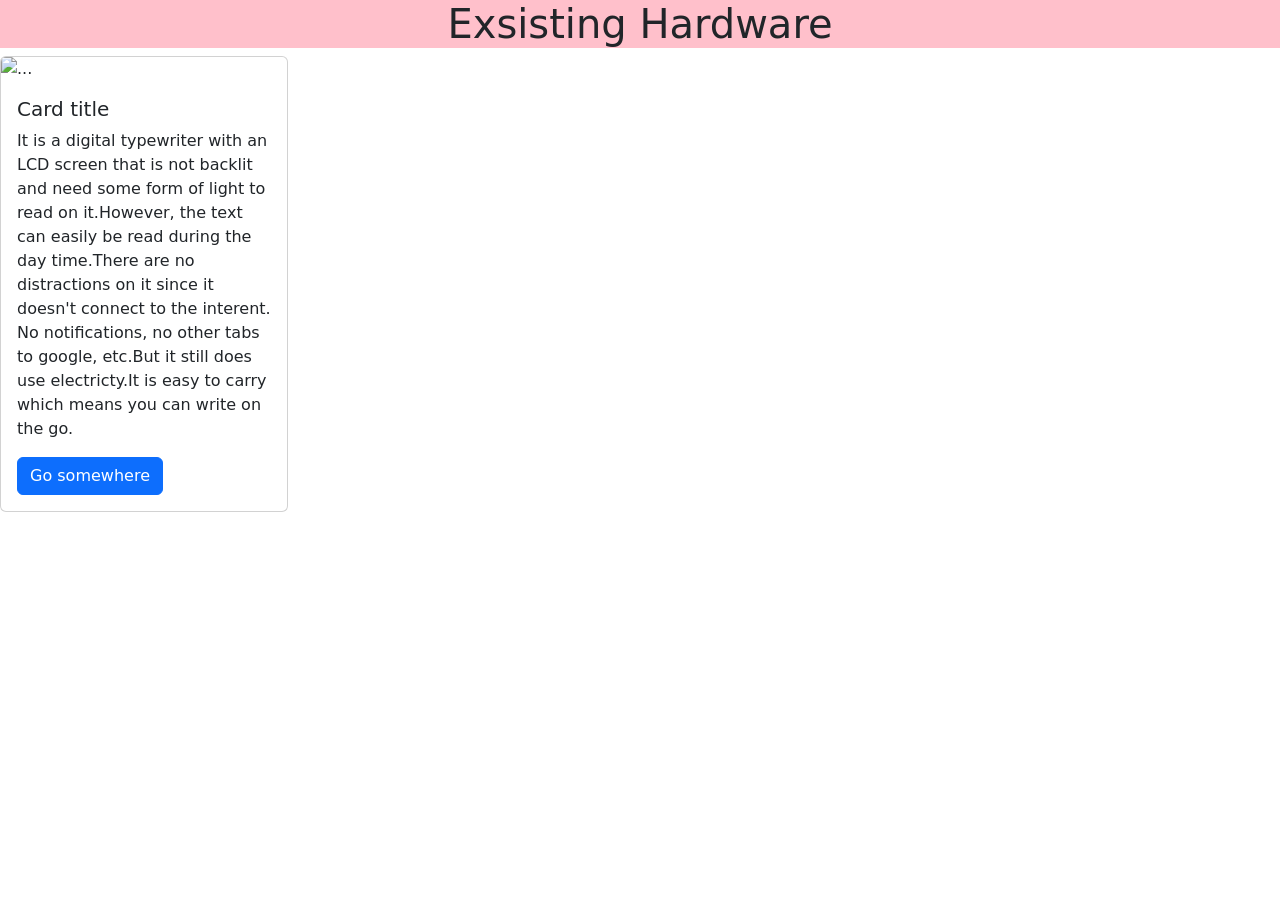
==== PartA.html @ d13df72f "PArt A" ====
<!DOCTYPE html>
<html>
    <head>
        <!-- Required meta tags -->
        <meta charset="utf-8">
        <meta name="viewport" content="width=device-width, initial-scale=1">

        <link href="https://cdn.jsdelivr.net/npm/bootstrap@5.3.0-alpha1/dist/css/bootstrap.min.css" rel="stylesheet" />
        <link href="style.css" rel="stylesheet" type="text/css" />
        <style>
            /* CSS */

        </style>

        <title>Exsisting Hardware</title>
    </head>
    <body>
        <!-- HTML -->

         <h1>Exsisting Hardware</h1>


         <div class="card" style="width: 18rem;">
  <img src="..." class="card-img-top" alt="...">
  <div class="card-body">
    <h5 class="card-title">Card title</h5>
    <p class="card-text">It is a digital typewriter with an LCD screen that is not backlit and need some form of light to read on it.However, the text can easily be read during the day time.There are no distractions on it since it doesn't connect to the interent. No notifications, no other tabs to google, etc.But it still does use electricty.It is easy to carry which means you can write on the go.</p>
    <a href="#" class="btn btn-primary">Go somewhere</a>
  </div>
</div>
---- style.css ----
h1 {
    text-align: center;
    background-color: pink;

}

.navbar {
    background-color: lavender !important;
}
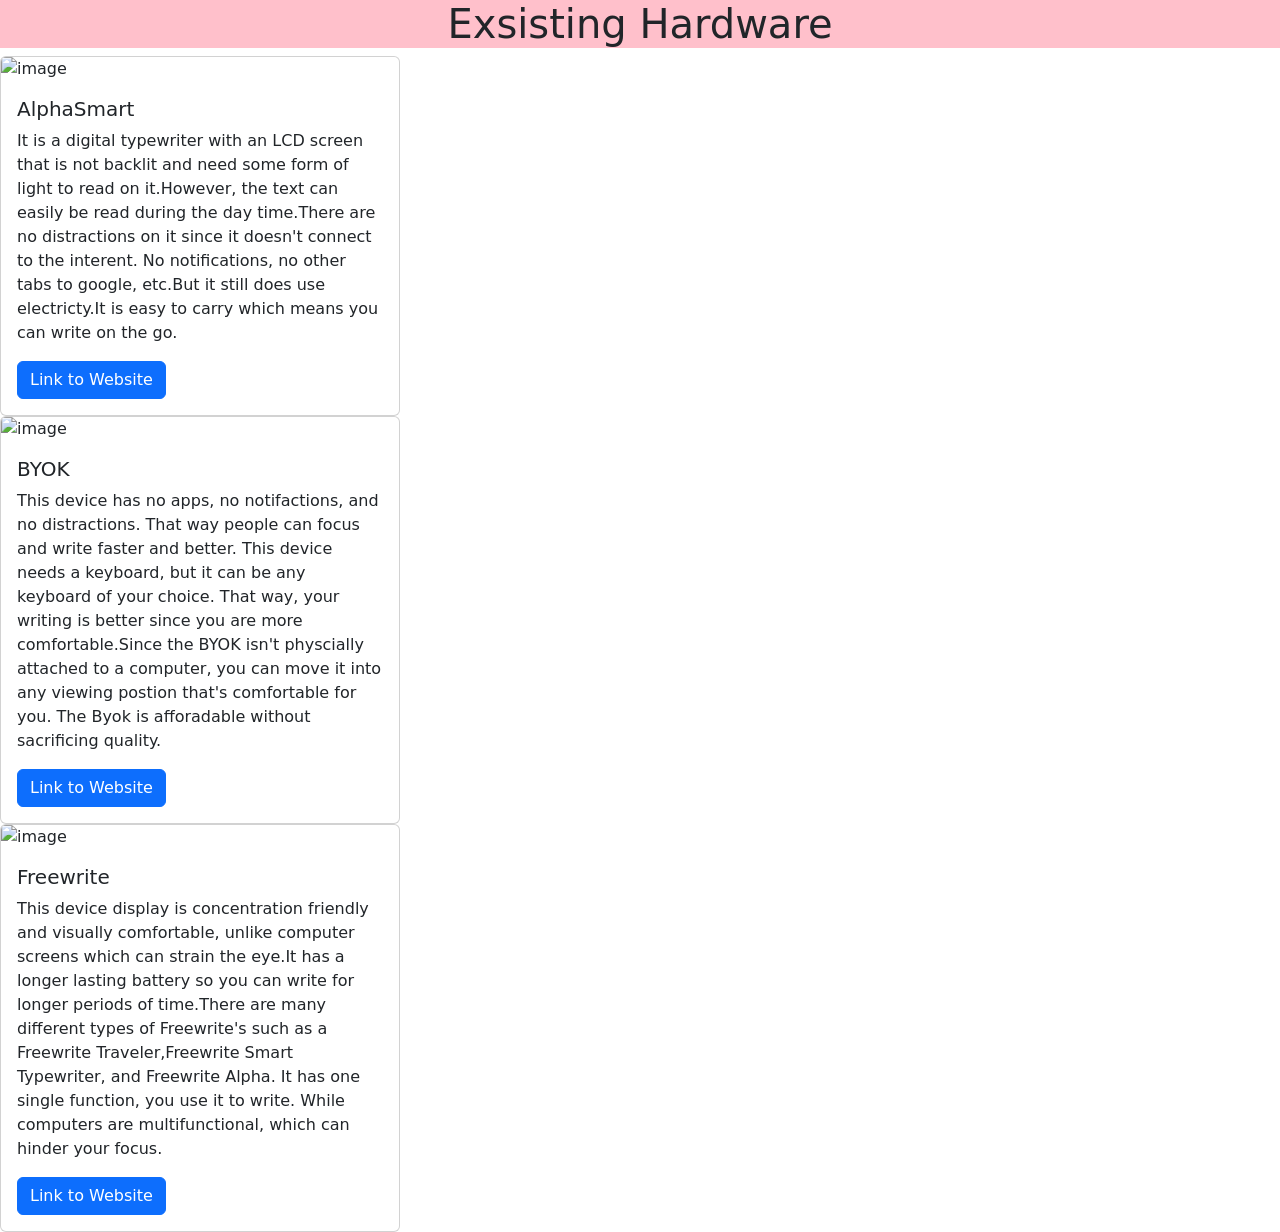
==== commit bcd1eb09: "Push" ====
--- a/PartA.html
+++ b/PartA.html
@@ -20,11 +20,36 @@
          <h1>Exsisting Hardware</h1>
 
 
-         <div class="card" style="width: 18rem;">
-  <img src="..." class="card-img-top" alt="...">
+ <div class="col-sm-4">
+    <div class="card" style="width: 25rem;">
+      <img src="https://github.com/user-attachments/assets/c775a491-300d-4cb9-a4d4-c8d225a128fc" class="card-img-top" alt="image">
+       <div class="card-body">
+         <h5 class="card-title">AlphaSmart</h5>
+            <p class="card-text">It is a digital typewriter with an LCD screen that is not backlit and need some form of light to read on it.However, the text can easily be read during the day time.There are no distractions on it since it doesn't connect to the interent. No notifications, no other tabs to google, etc.But it still does use electricty.It is easy to carry which means you can write on the go.</p>
+    <a href="https://guypursey.com/blog/202106210800-my-alphasmart-neo-experience" class="btn btn-primary">Link to Website</a>
+</div>
+    </div>
+       </div>
+
+
+<div class="col-md-6">
+  <div class="card" style="width: 25rem;">
+    <img src="https://github.com/user-attachments/assets/bcb641ff-9c8d-4188-acaa-3a820f76e9d1" class="card-img-top" alt="image">
+      <div class="card-body">
+        <h5 class="card-title">BYOK</h5>
+          <p class="card-text">This device has no apps, no notifactions, and no distractions. That way people can focus and write faster and better. This device needs a keyboard, but it can be any keyboard of your choice. That way, your writing is better since you are more comfortable.Since the BYOK isn't physcially attached to a computer, you can move it into any viewing postion that's comfortable for you. The Byok is afforadable without sacrificing quality.</p>
+    <a href="https://www.kickstarter.com/projects/byok/byok-the-ultimate-distraction-free-writing-tool" class="btn btn-primary">Link to Website</a>
+</div>
+  </div>
+    </div>
+
+
+ <div class="card" style="width: 25rem;">
+  <img src="https://github.com/user-attachments/assets/19d8780b-f7bb-4ed1-b09f-ef8f4158db05" class="card-img-top" alt="image">
   <div class="card-body">
-    <h5 class="card-title">Card title</h5>
-    <p class="card-text">It is a digital typewriter with an LCD screen that is not backlit and need some form of light to read on it.However, the text can easily be read during the day time.There are no distractions on it since it doesn't connect to the interent. No notifications, no other tabs to google, etc.But it still does use electricty.It is easy to carry which means you can write on the go.</p>
-    <a href="#" class="btn btn-primary">Go somewhere</a>
+    <h5 class="card-title">Freewrite</h5>
+    <p class="card-text">This device display is concentration friendly and visually comfortable, unlike computer screens which can strain the eye.It has a longer lasting battery so you can write for longer periods of time.There are many different types of Freewrite's such as a Freewrite Traveler,Freewrite Smart Typewriter, and Freewrite Alpha. It has one single function, you use it to write.  While computers are multifunctional, which can hinder your focus.</p>
+    <a href="https://getfreewrite.com/?srsltid=AfmBOopuxMTi52KrlPe-I2sVPK2BBgXrVgg_jrMpEmKl-yApBsx6fI6Q" class="btn btn-primary">Link to Website</a>
   </div>
 </div>
+
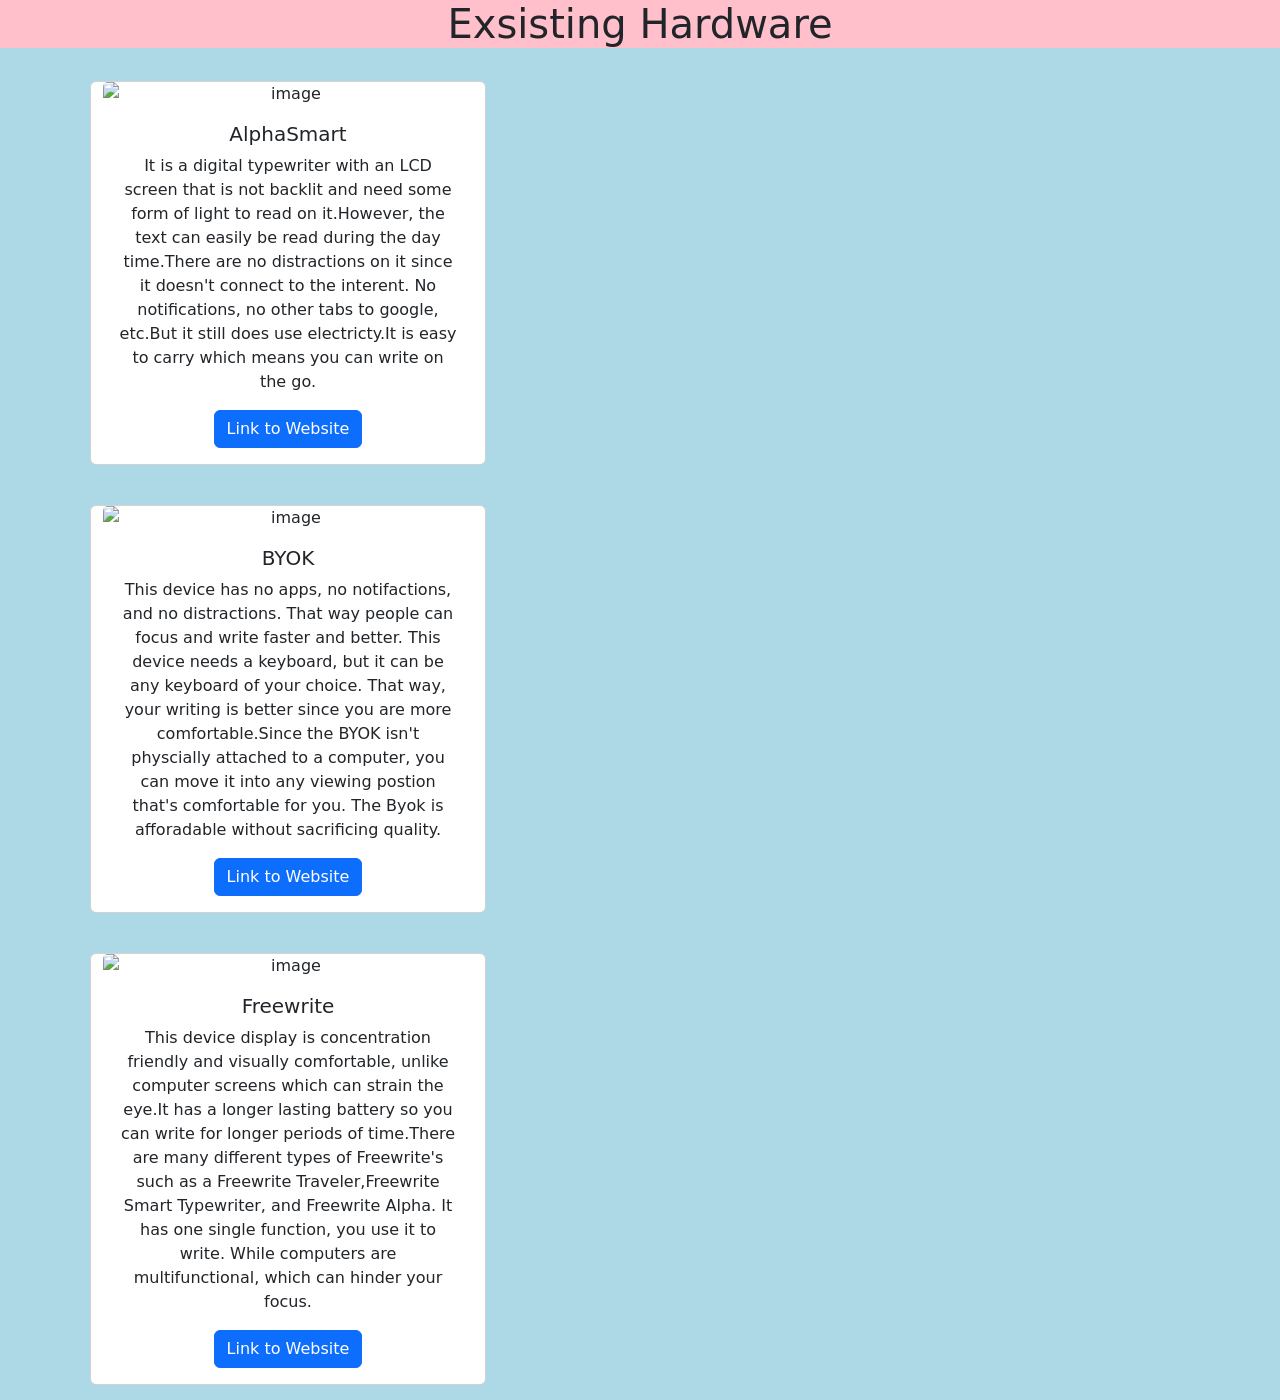
==== commit f2884101: "Edit project" ====
--- a/PartA.html
+++ b/PartA.html
@@ -20,7 +20,9 @@
          <h1>Exsisting Hardware</h1>
 
 
+<div class="container">
  <div class="col-sm-4">
+   <div class="row">
     <div class="card" style="width: 25rem;">
       <img src="https://github.com/user-attachments/assets/c775a491-300d-4cb9-a4d4-c8d225a128fc" class="card-img-top" alt="image">
        <div class="card-body">
@@ -30,26 +32,37 @@
 </div>
     </div>
        </div>
+         </div>
+            </div>
 
-
-<div class="col-md-6">
-  <div class="card" style="width: 25rem;">
-    <img src="https://github.com/user-attachments/assets/bcb641ff-9c8d-4188-acaa-3a820f76e9d1" class="card-img-top" alt="image">
-      <div class="card-body">
+<div class="container">
+  <div class="col-sm-4">
+   <div class="row">
+     <div class="card" style="width: 25rem;">
+       <img src="https://github.com/user-attachments/assets/bcb641ff-9c8d-4188-acaa-3a820f76e9d1" class="card-img-top" alt="image">
+          <div class="card-body">
         <h5 class="card-title">BYOK</h5>
           <p class="card-text">This device has no apps, no notifactions, and no distractions. That way people can focus and write faster and better. This device needs a keyboard, but it can be any keyboard of your choice. That way, your writing is better since you are more comfortable.Since the BYOK isn't physcially attached to a computer, you can move it into any viewing postion that's comfortable for you. The Byok is afforadable without sacrificing quality.</p>
     <a href="https://www.kickstarter.com/projects/byok/byok-the-ultimate-distraction-free-writing-tool" class="btn btn-primary">Link to Website</a>
+      </div>
+     </div>
+    </div>
+  </div>
 </div>
-  </div>
-    </div>
 
-
- <div class="card" style="width: 25rem;">
-  <img src="https://github.com/user-attachments/assets/19d8780b-f7bb-4ed1-b09f-ef8f4158db05" class="card-img-top" alt="image">
-  <div class="card-body">
+<div class="container">
+ <div class="col-sm-4">
+  <div class="row">
+    <div class="card" style="width: 25rem;">
+     <img src="https://github.com/user-attachments/assets/19d8780b-f7bb-4ed1-b09f-ef8f4158db05" class="card-img-top" alt="image">
+      <div class="card-body">
     <h5 class="card-title">Freewrite</h5>
     <p class="card-text">This device display is concentration friendly and visually comfortable, unlike computer screens which can strain the eye.It has a longer lasting battery so you can write for longer periods of time.There are many different types of Freewrite's such as a Freewrite Traveler,Freewrite Smart Typewriter, and Freewrite Alpha. It has one single function, you use it to write.  While computers are multifunctional, which can hinder your focus.</p>
     <a href="https://getfreewrite.com/?srsltid=AfmBOopuxMTi52KrlPe-I2sVPK2BBgXrVgg_jrMpEmKl-yApBsx6fI6Q" class="btn btn-primary">Link to Website</a>
+       </div>
+     </div>
+   </div>
   </div>
 </div>
 
+
--- a/style.css
+++ b/style.css
@@ -7,3 +7,25 @@
 .navbar {
     background-color: lavender !important;
 }
+
+.card {
+    margin: 20px;
+    text-align: center;
+    position: relative;
+    top: 5px;
+    padding: 50;
+    background-color:white;
+
+}
+
+.card-container{
+display:flex;
+flex-wrap:wrap;
+gap:20px;
+justify-content:center;
+
+}
+
+body {
+    background-color: lightblue;
+}
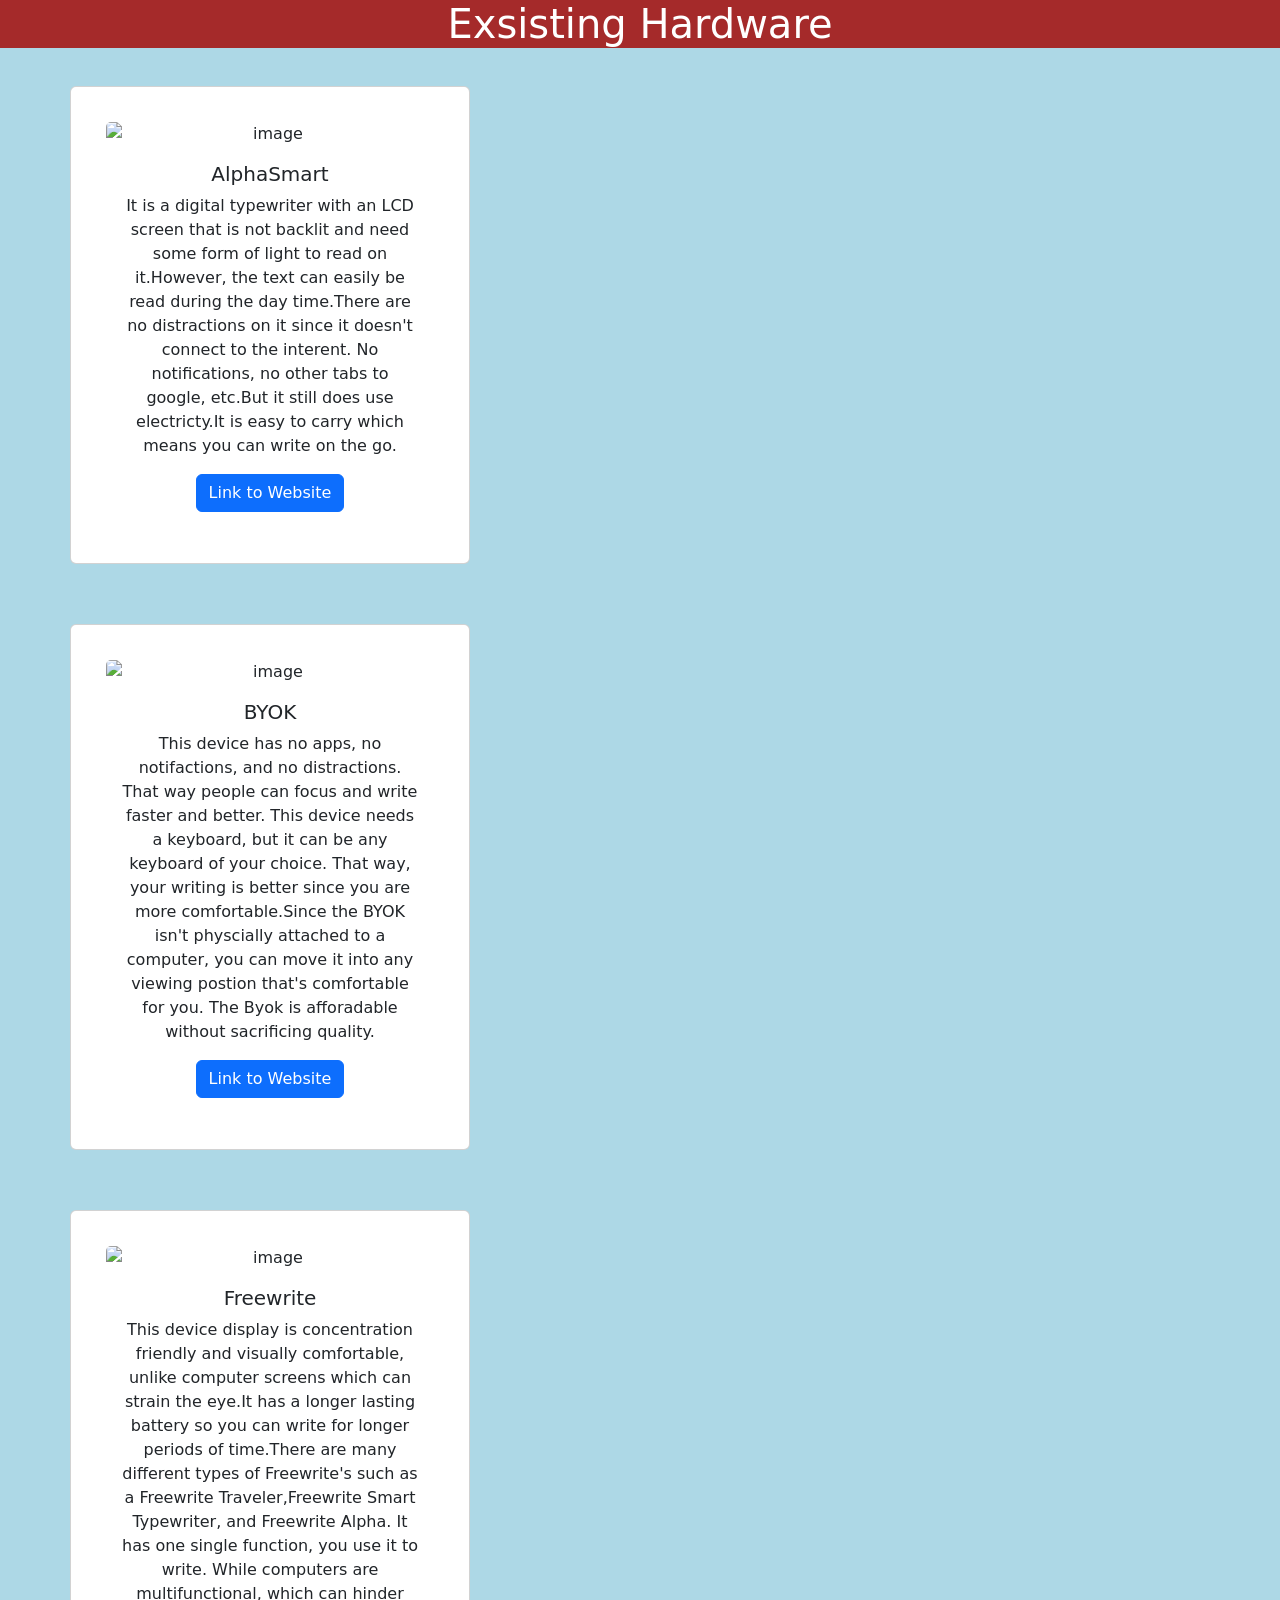
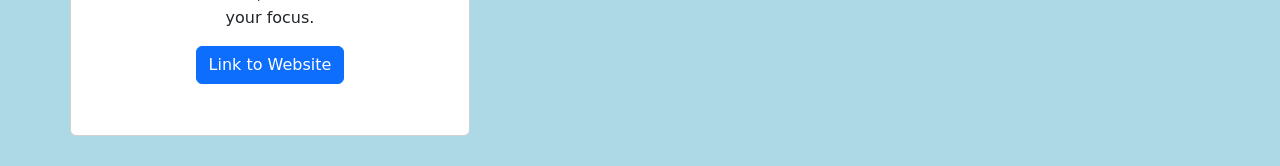
==== commit ed0c6349: "edit part B" ====
--- a/PartA.html
+++ b/PartA.html
@@ -21,11 +21,10 @@
 
 
 <div class="container">
- <div class="col-sm-4">
    <div class="row">
-    <div class="card" style="width: 25rem;">
+    <div class="card col-lg-4" style="width: 25rem;">
       <img src="https://github.com/user-attachments/assets/c775a491-300d-4cb9-a4d4-c8d225a128fc" class="card-img-top" alt="image">
-       <div class="card-body">
+       <div class="card-body" class="col-sm-4">
          <h5 class="card-title">AlphaSmart</h5>
             <p class="card-text">It is a digital typewriter with an LCD screen that is not backlit and need some form of light to read on it.However, the text can easily be read during the day time.There are no distractions on it since it doesn't connect to the interent. No notifications, no other tabs to google, etc.But it still does use electricty.It is easy to carry which means you can write on the go.</p>
     <a href="https://guypursey.com/blog/202106210800-my-alphasmart-neo-experience" class="btn btn-primary">Link to Website</a>
@@ -33,12 +32,11 @@
     </div>
        </div>
          </div>
-            </div>
+
 
 <div class="container">
-  <div class="col-sm-4">
    <div class="row">
-     <div class="card" style="width: 25rem;">
+     <div class="card col-lg-4" style="width: 25rem;">
        <img src="https://github.com/user-attachments/assets/bcb641ff-9c8d-4188-acaa-3a820f76e9d1" class="card-img-top" alt="image">
           <div class="card-body">
         <h5 class="card-title">BYOK</h5>
@@ -48,12 +46,10 @@
      </div>
     </div>
   </div>
-</div>
 
 <div class="container">
- <div class="col-sm-4">
   <div class="row">
-    <div class="card" style="width: 25rem;">
+    <div class="card col-lg-4" style="width: 25rem;">
      <img src="https://github.com/user-attachments/assets/19d8780b-f7bb-4ed1-b09f-ef8f4158db05" class="card-img-top" alt="image">
       <div class="card-body">
     <h5 class="card-title">Freewrite</h5>
@@ -63,6 +59,6 @@
      </div>
    </div>
   </div>
-</div>
 
 
+
--- a/style.css
+++ b/style.css
@@ -1,30 +1,39 @@
 h1 {
     text-align: center;
-    background-color: pink;
+    background-color: brown;
+    color: white;
+
+}
+
+h5 {
+    text-align: center;
 
 }
 
 .navbar {
-    background-color: lavender !important;
+    background-color:beige!important;
 }
 
+
 .card {
-    margin: 20px;
+    margin-bottom: 30px;
+    margin-top: 30px;
     text-align: center;
     position: relative;
-    top: 5px;
-    padding: 50;
+    padding: 35px;
     background-color:white;
 
 }
 
-.card-container{
-display:flex;
-flex-wrap:wrap;
-gap:20px;
-justify-content:center;
 
+img {
+  display: block;
+  margin-left: auto;
+  margin-right: auto;
+  width: 20%; /* Optional: defining a width helps visualize the centering */
 }
+
+
 
 body {
     background-color: lightblue;
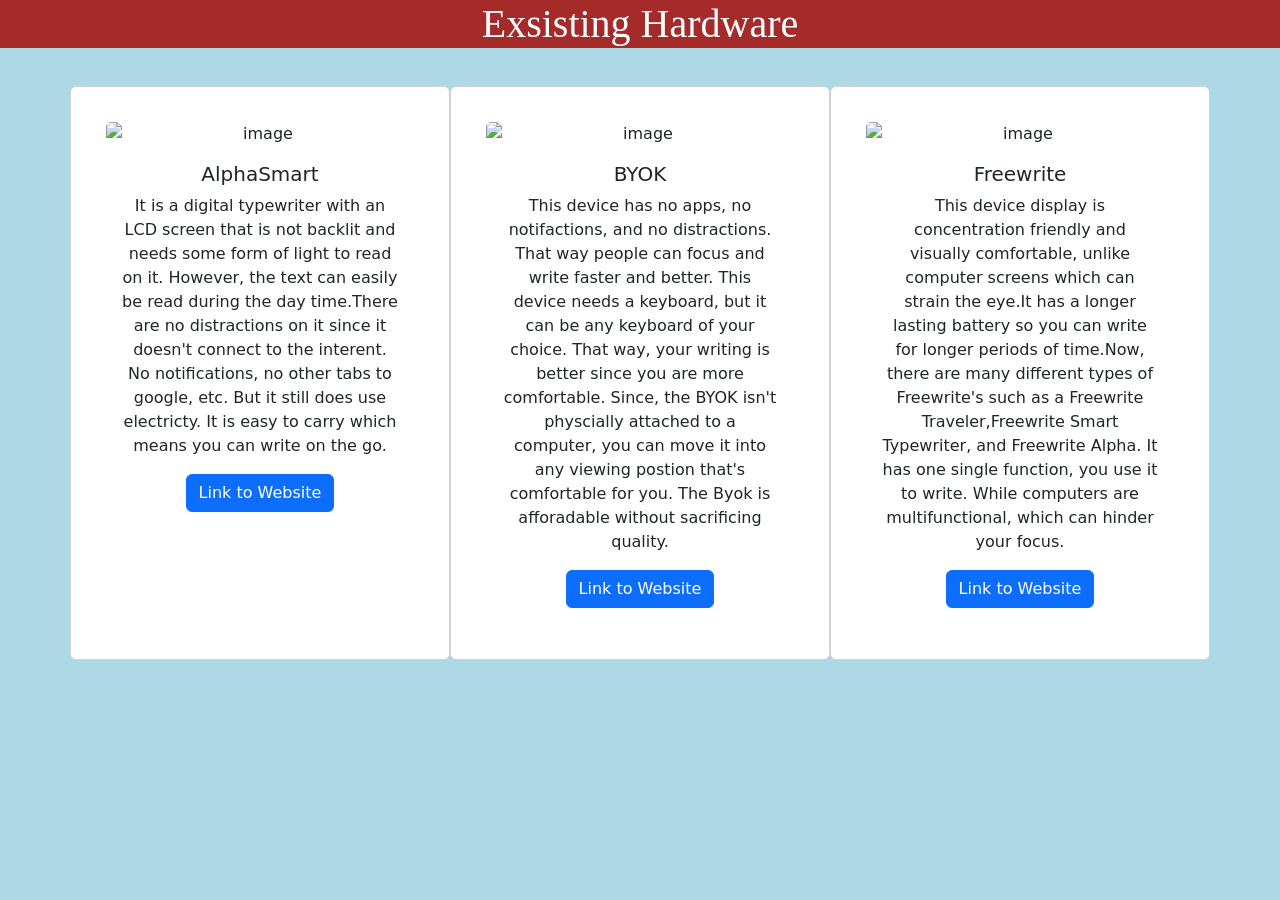
==== commit 75dda1fd: "finalize part A" ====
--- a/PartA.html
+++ b/PartA.html
@@ -21,44 +21,44 @@
 
 
 <div class="container">
-   <div class="row">
-    <div class="card col-lg-4" style="width: 25rem;">
+   <div class="row gx-4">
+
+     <!-- Card 1 -->
+
+    <div class="card col-lg-4">
       <img src="https://github.com/user-attachments/assets/c775a491-300d-4cb9-a4d4-c8d225a128fc" class="card-img-top" alt="image">
-       <div class="card-body" class="col-sm-4">
+       <div class="card-body">
          <h5 class="card-title">AlphaSmart</h5>
-            <p class="card-text">It is a digital typewriter with an LCD screen that is not backlit and need some form of light to read on it.However, the text can easily be read during the day time.There are no distractions on it since it doesn't connect to the interent. No notifications, no other tabs to google, etc.But it still does use electricty.It is easy to carry which means you can write on the go.</p>
+            <p class="card-text">It is a digital typewriter with an LCD screen that is not backlit and needs some form of light to read on it. However, the text can easily be read during the day time.There are no distractions on it since it doesn't connect to the interent. No notifications, no other tabs to google, etc. But it still does use electricty. It is easy to carry which means you can write on the go.</p>
     <a href="https://guypursey.com/blog/202106210800-my-alphasmart-neo-experience" class="btn btn-primary">Link to Website</a>
 </div>
     </div>
-       </div>
-         </div>
 
+ <!-- Card 2 -->
 
-<div class="container">
-   <div class="row">
-     <div class="card col-lg-4" style="width: 25rem;">
+     <div class="card col-lg-4">
        <img src="https://github.com/user-attachments/assets/bcb641ff-9c8d-4188-acaa-3a820f76e9d1" class="card-img-top" alt="image">
           <div class="card-body">
         <h5 class="card-title">BYOK</h5>
-          <p class="card-text">This device has no apps, no notifactions, and no distractions. That way people can focus and write faster and better. This device needs a keyboard, but it can be any keyboard of your choice. That way, your writing is better since you are more comfortable.Since the BYOK isn't physcially attached to a computer, you can move it into any viewing postion that's comfortable for you. The Byok is afforadable without sacrificing quality.</p>
+          <p class="card-text">This device has no apps, no notifactions, and no distractions. That way people can focus and write faster and better. This device needs a keyboard, but it can be any keyboard of your choice. That way, your writing is better since you are more comfortable. Since, the BYOK isn't physcially attached to a computer, you can move it into any viewing postion that's comfortable for you. The Byok is afforadable without sacrificing quality.</p>
     <a href="https://www.kickstarter.com/projects/byok/byok-the-ultimate-distraction-free-writing-tool" class="btn btn-primary">Link to Website</a>
       </div>
      </div>
-    </div>
-  </div>
 
-<div class="container">
-  <div class="row">
-    <div class="card col-lg-4" style="width: 25rem;">
+
+      <!-- Card 3 -->
+
+    <div class="card col-lg-4">
      <img src="https://github.com/user-attachments/assets/19d8780b-f7bb-4ed1-b09f-ef8f4158db05" class="card-img-top" alt="image">
       <div class="card-body">
     <h5 class="card-title">Freewrite</h5>
-    <p class="card-text">This device display is concentration friendly and visually comfortable, unlike computer screens which can strain the eye.It has a longer lasting battery so you can write for longer periods of time.There are many different types of Freewrite's such as a Freewrite Traveler,Freewrite Smart Typewriter, and Freewrite Alpha. It has one single function, you use it to write.  While computers are multifunctional, which can hinder your focus.</p>
+    <p class="card-text">This device display is concentration friendly and visually comfortable, unlike computer screens which can strain the eye.It has a longer lasting battery so you can write for longer periods of time.Now, there are many different types of Freewrite's such as a Freewrite Traveler,Freewrite Smart Typewriter, and Freewrite Alpha. It has one single function, you use it to write.  While computers are multifunctional, which can hinder your focus.</p>
     <a href="https://getfreewrite.com/?srsltid=AfmBOopuxMTi52KrlPe-I2sVPK2BBgXrVgg_jrMpEmKl-yApBsx6fI6Q" class="btn btn-primary">Link to Website</a>
        </div>
      </div>
-   </div>
-  </div>
+
+</div> <!-- End of Row -->
+</div> <!-- End of Container -->
 
 
 
--- a/style.css
+++ b/style.css
@@ -2,6 +2,7 @@
     text-align: center;
     background-color: brown;
     color: white;
+    font-family: Italic;
 
 }
 
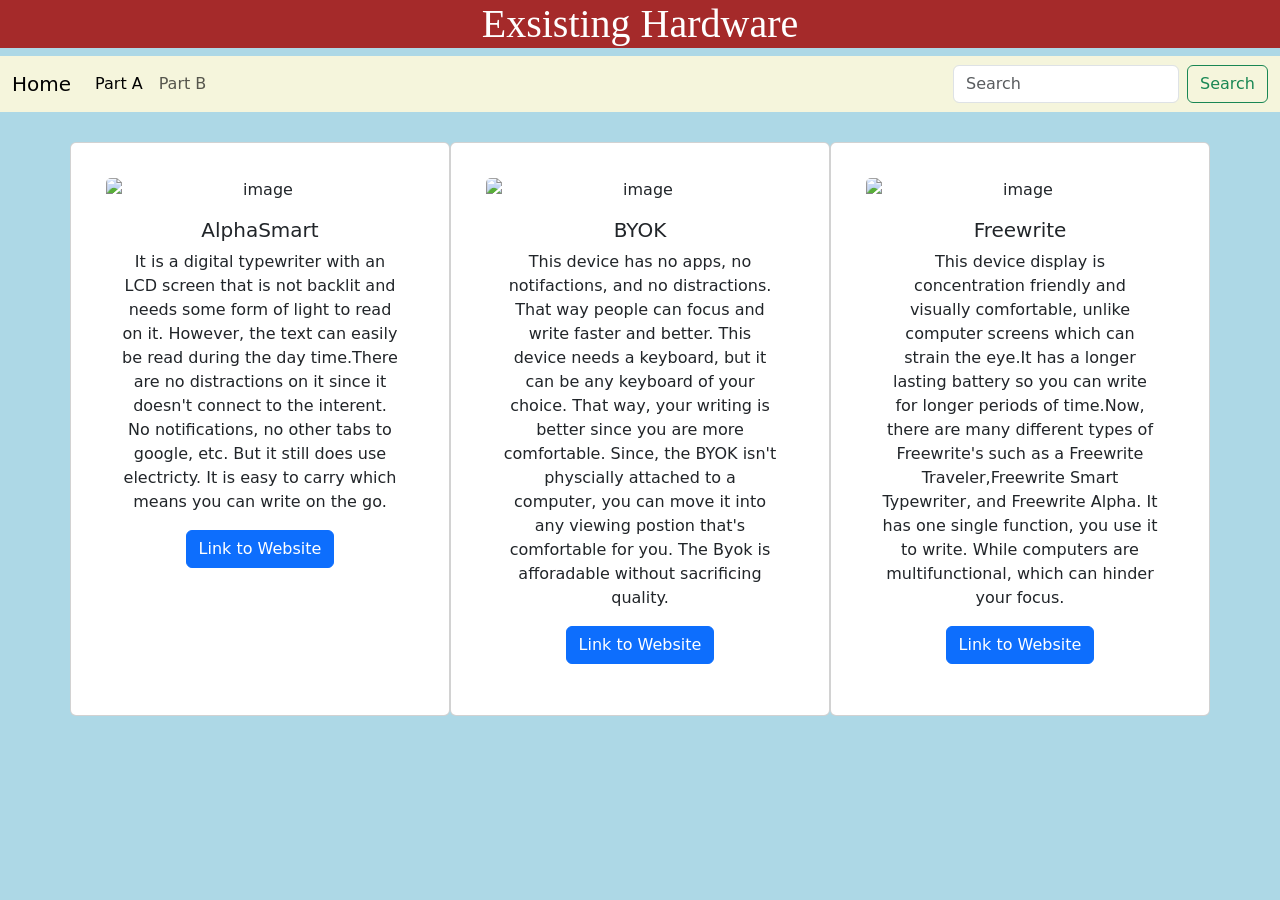
==== commit edcd78c0: "Fixing navbar" ====
--- a/PartA.html
+++ b/PartA.html
@@ -19,6 +19,27 @@
 
          <h1>Exsisting Hardware</h1>
 
+         <nav class="navbar navbar-expand-lg bg-body-tertiary">
+  <div class="container-fluid">
+    <a class="navbar-brand" href="index.html">Home</a>
+    <button class="navbar-toggler" type="button" data-bs-toggle="collapse" data-bs-target="#navbarSupportedContent" aria-controls="navbarSupportedContent" aria-expanded="false" aria-label="Toggle navigation">
+      <span class="navbar-toggler-icon"></span>
+    </button>
+    <div class="collapse navbar-collapse" id="#top">
+      <ul class="navbar-nav me-auto mb-2 mb-lg-0">
+        <li class="nav-item">
+          <a class="nav-link active" aria-current="page" href="PartA.html ">Part A</a>
+        </li>
+        <li class="nav-item">
+          <a class="nav-link" href="PartB.html">Part B</a>
+      </ul>
+      <form class="d-flex" role="search">
+        <input class="form-control me-2" type="search" placeholder="Search" aria-label="Search"/>
+        <button class="btn btn-outline-success" type="submit">Search</button>
+      </form>
+    </div>
+  </div>
+</nav>
 
 <div class="container">
    <div class="row gx-4">
